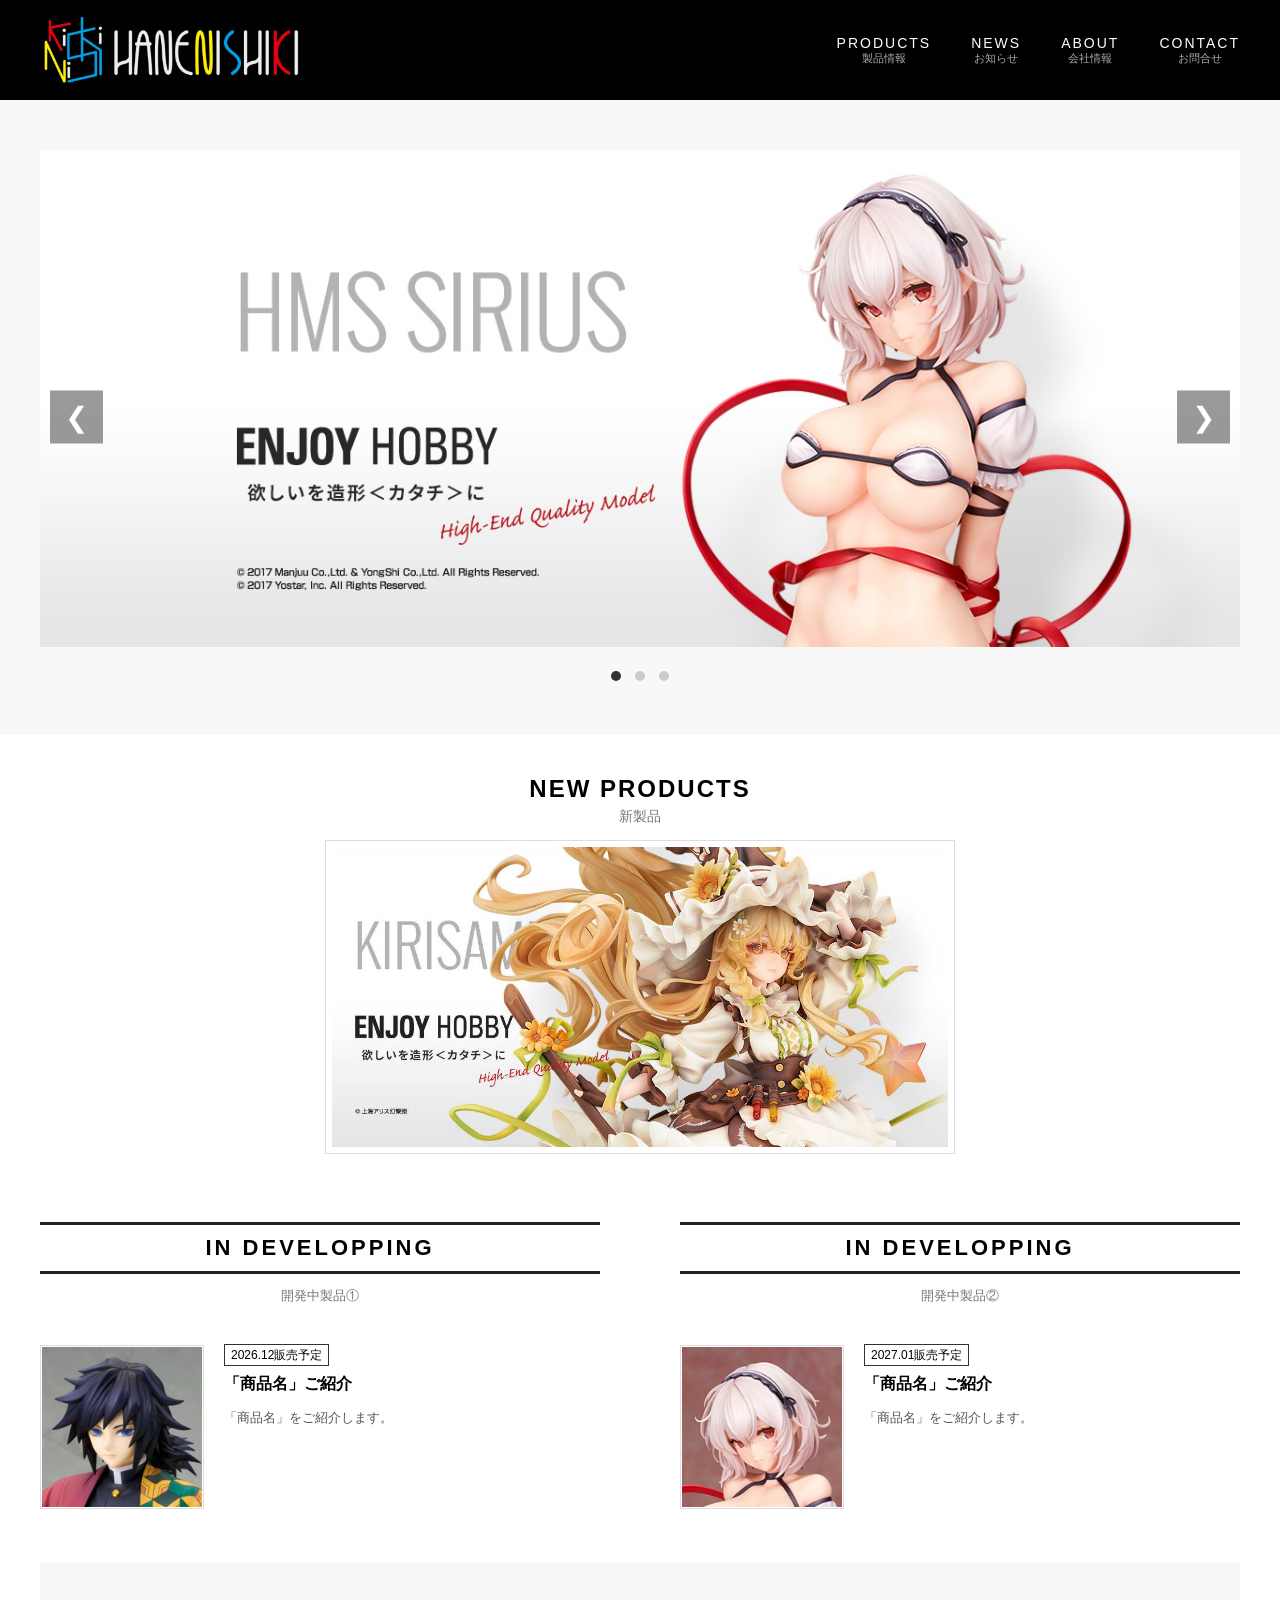
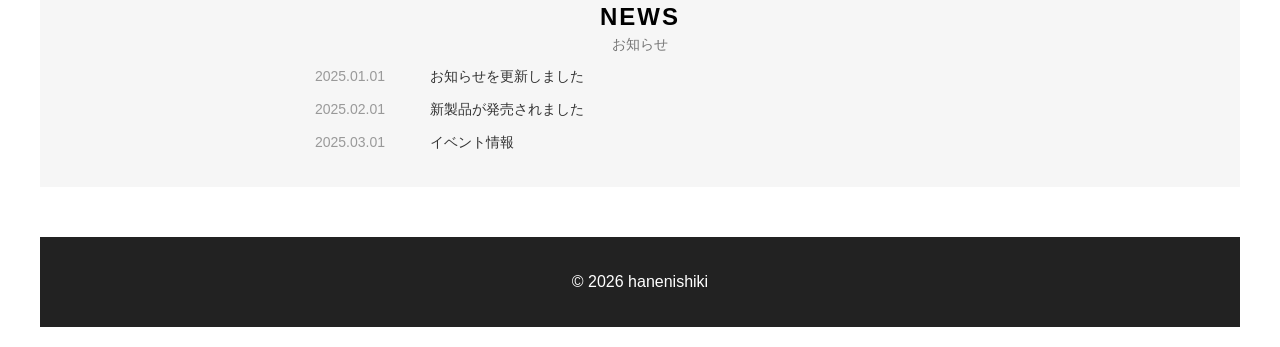
==== index.html @ fa8cfa28 "001" ====
<!DOCTYPE html>
<html lang="en-US">

<head><meta charset="UTF-8">


<meta name="viewport" content="width=device-width, initial-scale=1">

<meta name="robots" content="max-image-preview:large">
<style id="wp-img-auto-sizes-contain-inline-css" type="text/css">
img:is([sizes=auto i],[sizes^="auto," i]){contain-intrinsic-size:3000px 1500px}
/*# sourceURL=wp-img-auto-sizes-contain-inline-css */
</style>
<style id="wp-emoji-styles-inline-css" type="text/css">

	img.wp-smiley, img.emoji {
		display: inline !important;
		border: none !important;
		box-shadow: none !important;
		height: 1em !important;
		width: 1em !important;
		margin: 0 0.07em !important;
		vertical-align: -0.1em !important;
		background: none !important;
		padding: 0 !important;
	}
/*# sourceURL=wp-emoji-styles-inline-css */
</style>
<style id="classic-theme-styles-inline-css" type="text/css">
/*! This file is auto-generated */
.wp-block-button__link{color:#fff;background-color:#32373c;border-radius:9999px;box-shadow:none;text-decoration:none;padding:calc(.667em + 2px) calc(1.333em + 2px);font-size:1.125em}.wp-block-file__button{background:#32373c;color:#fff;text-decoration:none}
/*# sourceURL=/wp-includes/css/classic-themes.min.css */
</style>
<style id="global-styles-inline-css" type="text/css">
:root{--wp--preset--aspect-ratio--square: 1;--wp--preset--aspect-ratio--4-3: 4/3;--wp--preset--aspect-ratio--3-4: 3/4;--wp--preset--aspect-ratio--3-2: 3/2;--wp--preset--aspect-ratio--2-3: 2/3;--wp--preset--aspect-ratio--16-9: 16/9;--wp--preset--aspect-ratio--9-16: 9/16;--wp--preset--color--black: #000000;--wp--preset--color--cyan-bluish-gray: #abb8c3;--wp--preset--color--white: #ffffff;--wp--preset--color--pale-pink: #f78da7;--wp--preset--color--vivid-red: #cf2e2e;--wp--preset--color--luminous-vivid-orange: #ff6900;--wp--preset--color--luminous-vivid-amber: #fcb900;--wp--preset--color--light-green-cyan: #7bdcb5;--wp--preset--color--vivid-green-cyan: #00d084;--wp--preset--color--pale-cyan-blue: #8ed1fc;--wp--preset--color--vivid-cyan-blue: #0693e3;--wp--preset--color--vivid-purple: #9b51e0;--wp--preset--gradient--vivid-cyan-blue-to-vivid-purple: linear-gradient(135deg,rgb(6,147,227) 0%,rgb(155,81,224) 100%);--wp--preset--gradient--light-green-cyan-to-vivid-green-cyan: linear-gradient(135deg,rgb(122,220,180) 0%,rgb(0,208,130) 100%);--wp--preset--gradient--luminous-vivid-amber-to-luminous-vivid-orange: linear-gradient(135deg,rgb(252,185,0) 0%,rgb(255,105,0) 100%);--wp--preset--gradient--luminous-vivid-orange-to-vivid-red: linear-gradient(135deg,rgb(255,105,0) 0%,rgb(207,46,46) 100%);--wp--preset--gradient--very-light-gray-to-cyan-bluish-gray: linear-gradient(135deg,rgb(238,238,238) 0%,rgb(169,184,195) 100%);--wp--preset--gradient--cool-to-warm-spectrum: linear-gradient(135deg,rgb(74,234,220) 0%,rgb(151,120,209) 20%,rgb(207,42,186) 40%,rgb(238,44,130) 60%,rgb(251,105,98) 80%,rgb(254,248,76) 100%);--wp--preset--gradient--blush-light-purple: linear-gradient(135deg,rgb(255,206,236) 0%,rgb(152,150,240) 100%);--wp--preset--gradient--blush-bordeaux: linear-gradient(135deg,rgb(254,205,165) 0%,rgb(254,45,45) 50%,rgb(107,0,62) 100%);--wp--preset--gradient--luminous-dusk: linear-gradient(135deg,rgb(255,203,112) 0%,rgb(199,81,192) 50%,rgb(65,88,208) 100%);--wp--preset--gradient--pale-ocean: linear-gradient(135deg,rgb(255,245,203) 0%,rgb(182,227,212) 50%,rgb(51,167,181) 100%);--wp--preset--gradient--electric-grass: linear-gradient(135deg,rgb(202,248,128) 0%,rgb(113,206,126) 100%);--wp--preset--gradient--midnight: linear-gradient(135deg,rgb(2,3,129) 0%,rgb(40,116,252) 100%);--wp--preset--font-size--small: 13px;--wp--preset--font-size--medium: 20px;--wp--preset--font-size--large: 36px;--wp--preset--font-size--x-large: 42px;--wp--preset--spacing--20: 0.44rem;--wp--preset--spacing--30: 0.67rem;--wp--preset--spacing--40: 1rem;--wp--preset--spacing--50: 1.5rem;--wp--preset--spacing--60: 2.25rem;--wp--preset--spacing--70: 3.38rem;--wp--preset--spacing--80: 5.06rem;--wp--preset--shadow--natural: 6px 6px 9px rgba(0, 0, 0, 0.2);--wp--preset--shadow--deep: 12px 12px 50px rgba(0, 0, 0, 0.4);--wp--preset--shadow--sharp: 6px 6px 0px rgba(0, 0, 0, 0.2);--wp--preset--shadow--outlined: 6px 6px 0px -3px rgb(255, 255, 255), 6px 6px rgb(0, 0, 0);--wp--preset--shadow--crisp: 6px 6px 0px rgb(0, 0, 0);}:where(.is-layout-flex){gap: 0.5em;}:where(.is-layout-grid){gap: 0.5em;}body .is-layout-flex{display: flex;}.is-layout-flex{flex-wrap: wrap;align-items: center;}.is-layout-flex > :is(*, div){margin: 0;}body .is-layout-grid{display: grid;}.is-layout-grid > :is(*, div){margin: 0;}:where(.wp-block-columns.is-layout-flex){gap: 2em;}:where(.wp-block-columns.is-layout-grid){gap: 2em;}:where(.wp-block-post-template.is-layout-flex){gap: 1.25em;}:where(.wp-block-post-template.is-layout-grid){gap: 1.25em;}.has-black-color{color: var(--wp--preset--color--black) !important;}.has-cyan-bluish-gray-color{color: var(--wp--preset--color--cyan-bluish-gray) !important;}.has-white-color{color: var(--wp--preset--color--white) !important;}.has-pale-pink-color{color: var(--wp--preset--color--pale-pink) !important;}.has-vivid-red-color{color: var(--wp--preset--color--vivid-red) !important;}.has-luminous-vivid-orange-color{color: var(--wp--preset--color--luminous-vivid-orange) !important;}.has-luminous-vivid-amber-color{color: var(--wp--preset--color--luminous-vivid-amber) !important;}.has-light-green-cyan-color{color: var(--wp--preset--color--light-green-cyan) !important;}.has-vivid-green-cyan-color{color: var(--wp--preset--color--vivid-green-cyan) !important;}.has-pale-cyan-blue-color{color: var(--wp--preset--color--pale-cyan-blue) !important;}.has-vivid-cyan-blue-color{color: var(--wp--preset--color--vivid-cyan-blue) !important;}.has-vivid-purple-color{color: var(--wp--preset--color--vivid-purple) !important;}.has-black-background-color{background-color: var(--wp--preset--color--black) !important;}.has-cyan-bluish-gray-background-color{background-color: var(--wp--preset--color--cyan-bluish-gray) !important;}.has-white-background-color{background-color: var(--wp--preset--color--white) !important;}.has-pale-pink-background-color{background-color: var(--wp--preset--color--pale-pink) !important;}.has-vivid-red-background-color{background-color: var(--wp--preset--color--vivid-red) !important;}.has-luminous-vivid-orange-background-color{background-color: var(--wp--preset--color--luminous-vivid-orange) !important;}.has-luminous-vivid-amber-background-color{background-color: var(--wp--preset--color--luminous-vivid-amber) !important;}.has-light-green-cyan-background-color{background-color: var(--wp--preset--color--light-green-cyan) !important;}.has-vivid-green-cyan-background-color{background-color: var(--wp--preset--color--vivid-green-cyan) !important;}.has-pale-cyan-blue-background-color{background-color: var(--wp--preset--color--pale-cyan-blue) !important;}.has-vivid-cyan-blue-background-color{background-color: var(--wp--preset--color--vivid-cyan-blue) !important;}.has-vivid-purple-background-color{background-color: var(--wp--preset--color--vivid-purple) !important;}.has-black-border-color{border-color: var(--wp--preset--color--black) !important;}.has-cyan-bluish-gray-border-color{border-color: var(--wp--preset--color--cyan-bluish-gray) !important;}.has-white-border-color{border-color: var(--wp--preset--color--white) !important;}.has-pale-pink-border-color{border-color: var(--wp--preset--color--pale-pink) !important;}.has-vivid-red-border-color{border-color: var(--wp--preset--color--vivid-red) !important;}.has-luminous-vivid-orange-border-color{border-color: var(--wp--preset--color--luminous-vivid-orange) !important;}.has-luminous-vivid-amber-border-color{border-color: var(--wp--preset--color--luminous-vivid-amber) !important;}.has-light-green-cyan-border-color{border-color: var(--wp--preset--color--light-green-cyan) !important;}.has-vivid-green-cyan-border-color{border-color: var(--wp--preset--color--vivid-green-cyan) !important;}.has-pale-cyan-blue-border-color{border-color: var(--wp--preset--color--pale-cyan-blue) !important;}.has-vivid-cyan-blue-border-color{border-color: var(--wp--preset--color--vivid-cyan-blue) !important;}.has-vivid-purple-border-color{border-color: var(--wp--preset--color--vivid-purple) !important;}.has-vivid-cyan-blue-to-vivid-purple-gradient-background{background: var(--wp--preset--gradient--vivid-cyan-blue-to-vivid-purple) !important;}.has-light-green-cyan-to-vivid-green-cyan-gradient-background{background: var(--wp--preset--gradient--light-green-cyan-to-vivid-green-cyan) !important;}.has-luminous-vivid-amber-to-luminous-vivid-orange-gradient-background{background: var(--wp--preset--gradient--luminous-vivid-amber-to-luminous-vivid-orange) !important;}.has-luminous-vivid-orange-to-vivid-red-gradient-background{background: var(--wp--preset--gradient--luminous-vivid-orange-to-vivid-red) !important;}.has-very-light-gray-to-cyan-bluish-gray-gradient-background{background: var(--wp--preset--gradient--very-light-gray-to-cyan-bluish-gray) !important;}.has-cool-to-warm-spectrum-gradient-background{background: var(--wp--preset--gradient--cool-to-warm-spectrum) !important;}.has-blush-light-purple-gradient-background{background: var(--wp--preset--gradient--blush-light-purple) !important;}.has-blush-bordeaux-gradient-background{background: var(--wp--preset--gradient--blush-bordeaux) !important;}.has-luminous-dusk-gradient-background{background: var(--wp--preset--gradient--luminous-dusk) !important;}.has-pale-ocean-gradient-background{background: var(--wp--preset--gradient--pale-ocean) !important;}.has-electric-grass-gradient-background{background: var(--wp--preset--gradient--electric-grass) !important;}.has-midnight-gradient-background{background: var(--wp--preset--gradient--midnight) !important;}.has-small-font-size{font-size: var(--wp--preset--font-size--small) !important;}.has-medium-font-size{font-size: var(--wp--preset--font-size--medium) !important;}.has-large-font-size{font-size: var(--wp--preset--font-size--large) !important;}.has-x-large-font-size{font-size: var(--wp--preset--font-size--x-large) !important;}
/*# sourceURL=global-styles-inline-css */
</style>

<link rel="stylesheet" id="main-css-css" href="https://narikawako.github.io/localtest/wp-content/themes/alter-theme/assets/css/main.css?ver=6.9.4" type="text/css" media="all">
<link rel="https://api.w.org/" href="https://narikawako.github.io/localtest/wp-json/"><link rel="EditURI" type="application/rsd+xml" title="RSD" href="https://narikawako.github.io/localtest/xmlrpc.php?rsd">
<meta name="generator" content="WordPress 6.9.4">

</head>

<body class="home blog wp-theme-alter-theme">

<header class="site-header">

<div class="container header-inner">

<!-- logo -->

<div class="logo">

<a href="https://narikawako.github.io/localtest/">

<img src="https://narikawako.github.io/localtest/wp-content/themes/alter-theme/assets/images/logo.png" alt="logo">

</a>

</div>

<!-- navigation -->

<nav class="main-nav">

<ul>

<li>
<a href="#">
<span class="nav-en">PRODUCTS</span>
<span class="nav-jp">製品情報</span>
</a>
</li>

<li>
<a href="#">
<span class="nav-en">NEWS</span>
<span class="nav-jp">お知らせ</span>
</a>
</li>

<li>
<a href="#">
<span class="nav-en">ABOUT</span>
<span class="nav-jp">会社情報</span>
</a>
</li>

<li>
<a href="#">
<span class="nav-en">CONTACT</span>
<span class="nav-jp">お問合せ</span>
</a>
</li>

</ul>

</nav>

<!-- icons -->

<!-- <div class="header-icons">

<a href="#">🔍</a>
<a href="#">🛒</a>
<a href="#">☰</a>

</div> -->

</div>

</header>
<main>

<!-- HERO -->

<section class="hero">

<div class="container">

<div class="hero-slider">

<div class="slide active">
<img src="https://narikawako.github.io/localtest/wp-content/themes/alter-theme/assets/images/hero1.jpg">
</div>

<div class="slide">
<img src="https://narikawako.github.io/localtest/wp-content/themes/alter-theme/assets/images/hero2.jpg">
</div>

<div class="slide">
<img src="https://narikawako.github.io/localtest/wp-content/themes/alter-theme/assets/images/hero3.jpg">
</div>

<!-- <div class="slide">
<img src="https://narikawako.github.io/localtest/wp-content/themes/alter-theme/assets/images/hero4.jpg">
</div> -->

<!-- arrows -->

<button class="slider-arrow prev">❮</button>
<button class="slider-arrow next">❯</button>

<!-- dots -->

<div class="slider-dots">
<span class="dot active"></span>
<span class="dot"></span>
<span class="dot"></span>
<!-- <span class="dot"></span> -->
</div>
</div>
</div>

</section>


<!-- NEW PRODUCTS -->

<section class="products">

<div class="container">

<h2 class="section-title">NEW PRODUCTS</h2>
<p class="section-subtitle">新製品</p>
<!-- featured product -->

<div class="featured-product">

<div class="featured-image">
<img src="https://narikawako.github.io/localtest/wp-content/themes/alter-theme/assets/images/product1.jpg">
</div>

<div class="featured-text">

</div>

</div>


<!-- other products -->

<section class="blog-section">

<div class="container">

<div class="blog-grid">

<!-- blog 1 -->

<div class="blog-col">

<h2 class="blog-title">IN DEVELOPPING</h2>
<p class="blog-sub">開発中製品①</p>

<div class="blog-item">

<div class="blog-thumb">
<img src="https://narikawako.github.io/localtest/wp-content/themes/alter-theme/assets/images/product2.jpg">
</div>

<div class="blog-info">

<span class="blog-date">2026.12販売予定</span>

<h3 class="blog-item-title">
「商品名」ご紹介
</h3>

<p class="blog-desc">
「商品名」をご紹介します。
</p>

</div>

</div>

</div>


<!-- blog 2 -->

<div class="blog-col">

<h2 class="blog-title">IN DEVELOPPING</h2>
<p class="blog-sub">開発中製品②</p>

<div class="blog-item">

<div class="blog-thumb">
<img src="https://narikawako.github.io/localtest/wp-content/themes/alter-theme/assets/images/product3.jpg">
</div>

<div class="blog-info">

<span class="blog-date">2027.01販売予定</span>

<h3 class="blog-item-title">
「商品名」ご紹介
</h3>

<p class="blog-desc">
「商品名」をご紹介します。
</p>

</div>

</div>

</div>

</div>

</div>

</section>


<!-- NEWS -->

<section class="news">

<div class="container">

<h2 class="section-title">NEWS</h2>
<p class="section-subtitle">お知らせ</p>
<ul class="news-list">

<li>
<span class="date">2025.01.01</span>
<a href="#">お知らせを更新しました</a>
</li>

<li>
<span class="date">2025.02.01</span>
<a href="#">新製品が発売されました</a>
</li>

<li>
<span class="date">2025.03.01</span>
<a href="#">イベント情報</a>
</li>

</ul>

</div>

</section>



<footer class="site-footer">

<div class="container">

<p>© 2026 hanenishiki</p>

</div>

</footer>

<script type="speculationrules">
{"prefetch":[{"source":"document","where":{"and":[{"href_matches":"/*"},{"not":{"href_matches":["/wp-*.php","/wp-admin/*","/wp-content/uploads/*","/wp-content/*","/wp-content/plugins/*","/wp-content/themes/alter-theme/*","/*\\?(.+)"]}},{"not":{"selector_matches":"a[rel~=\"nofollow\"]"}},{"not":{"selector_matches":".no-prefetch, .no-prefetch a"}}]},"eagerness":"conservative"}]}
</script>
<script type="text/javascript" src="https://narikawako.github.io/localtest/wp-content/themes/alter-theme/assets/js/main.js?ver=6.9.4" id="main-js-js"></script>
<script id="wp-emoji-settings" type="application/json">
{"baseUrl":"https://s.w.org/images/core/emoji/17.0.2/72x72/","ext":".png","svgUrl":"https://s.w.org/images/core/emoji/17.0.2/svg/","svgExt":".svg","source":{"concatemoji":"https://narikawako.github.io/localtest/wp-includes/js/wp-emoji-release.min.js?ver=6.9.4"}}
</script>
<script type="module">
/* <![CDATA[ */
/*! This file is auto-generated */
const a=JSON.parse(document.getElementById("wp-emoji-settings").textContent),o=(window._wpemojiSettings=a,"wpEmojiSettingsSupports"),s=["flag","emoji"];function i(e){try{var t={supportTests:e,timestamp:(new Date).valueOf()};sessionStorage.setItem(o,JSON.stringify(t))}catch(e){}}function c(e,t,n){e.clearRect(0,0,e.canvas.width,e.canvas.height),e.fillText(t,0,0);t=new Uint32Array(e.getImageData(0,0,e.canvas.width,e.canvas.height).data);e.clearRect(0,0,e.canvas.width,e.canvas.height),e.fillText(n,0,0);const a=new Uint32Array(e.getImageData(0,0,e.canvas.width,e.canvas.height).data);return t.every((e,t)=>e===a[t])}function p(e,t){e.clearRect(0,0,e.canvas.width,e.canvas.height),e.fillText(t,0,0);var n=e.getImageData(16,16,1,1);for(let e=0;e<n.data.length;e++)if(0!==n.data[e])return!1;return!0}function u(e,t,n,a){switch(t){case"flag":return n(e,"\ud83c\udff3\ufe0f\u200d\u26a7\ufe0f","\ud83c\udff3\ufe0f\u200b\u26a7\ufe0f")?!1:!n(e,"\ud83c\udde8\ud83c\uddf6","\ud83c\udde8\u200b\ud83c\uddf6")&&!n(e,"\ud83c\udff4\udb40\udc67\udb40\udc62\udb40\udc65\udb40\udc6e\udb40\udc67\udb40\udc7f","\ud83c\udff4\u200b\udb40\udc67\u200b\udb40\udc62\u200b\udb40\udc65\u200b\udb40\udc6e\u200b\udb40\udc67\u200b\udb40\udc7f");case"emoji":return!a(e,"\ud83e\u1fac8")}return!1}function f(e,t,n,a){let r;const o=(r="undefined"!=typeof WorkerGlobalScope&&self instanceof WorkerGlobalScope?new OffscreenCanvas(300,150):document.createElement("canvas")).getContext("2d",{willReadFrequently:!0}),s=(o.textBaseline="top",o.font="600 32px Arial",{});return e.forEach(e=>{s[e]=t(o,e,n,a)}),s}function r(e){var t=document.createElement("script");t.src=e,t.defer=!0,document.head.appendChild(t)}a.supports={everything:!0,everythingExceptFlag:!0},new Promise(t=>{let n=function(){try{var e=JSON.parse(sessionStorage.getItem(o));if("object"==typeof e&&"number"==typeof e.timestamp&&(new Date).valueOf()<e.timestamp+604800&&"object"==typeof e.supportTests)return e.supportTests}catch(e){}return null}();if(!n){if("undefined"!=typeof Worker&&"undefined"!=typeof OffscreenCanvas&&"undefined"!=typeof URL&&URL.createObjectURL&&"undefined"!=typeof Blob)try{var e="postMessage("+f.toString()+"("+[JSON.stringify(s),u.toString(),c.toString(),p.toString()].join(",")+"));",a=new Blob([e],{type:"text/javascript"});const r=new Worker(URL.createObjectURL(a),{name:"wpTestEmojiSupports"});return void(r.onmessage=e=>{i(n=e.data),r.terminate(),t(n)})}catch(e){}i(n=f(s,u,c,p))}t(n)}).then(e=>{for(const n in e)a.supports[n]=e[n],a.supports.everything=a.supports.everything&&a.supports[n],"flag"!==n&&(a.supports.everythingExceptFlag=a.supports.everythingExceptFlag&&a.supports[n]);var t;a.supports.everythingExceptFlag=a.supports.everythingExceptFlag&&!a.supports.flag,a.supports.everything||((t=a.source||{}).concatemoji?r(t.concatemoji):t.wpemoji&&t.twemoji&&(r(t.twemoji),r(t.wpemoji)))});
//# sourceURL=https://narikawako.github.io/localtest/wp-includes/js/wp-emoji-loader.min.js
/* ]]> */
</script>

</div></section></main></body>
</html>
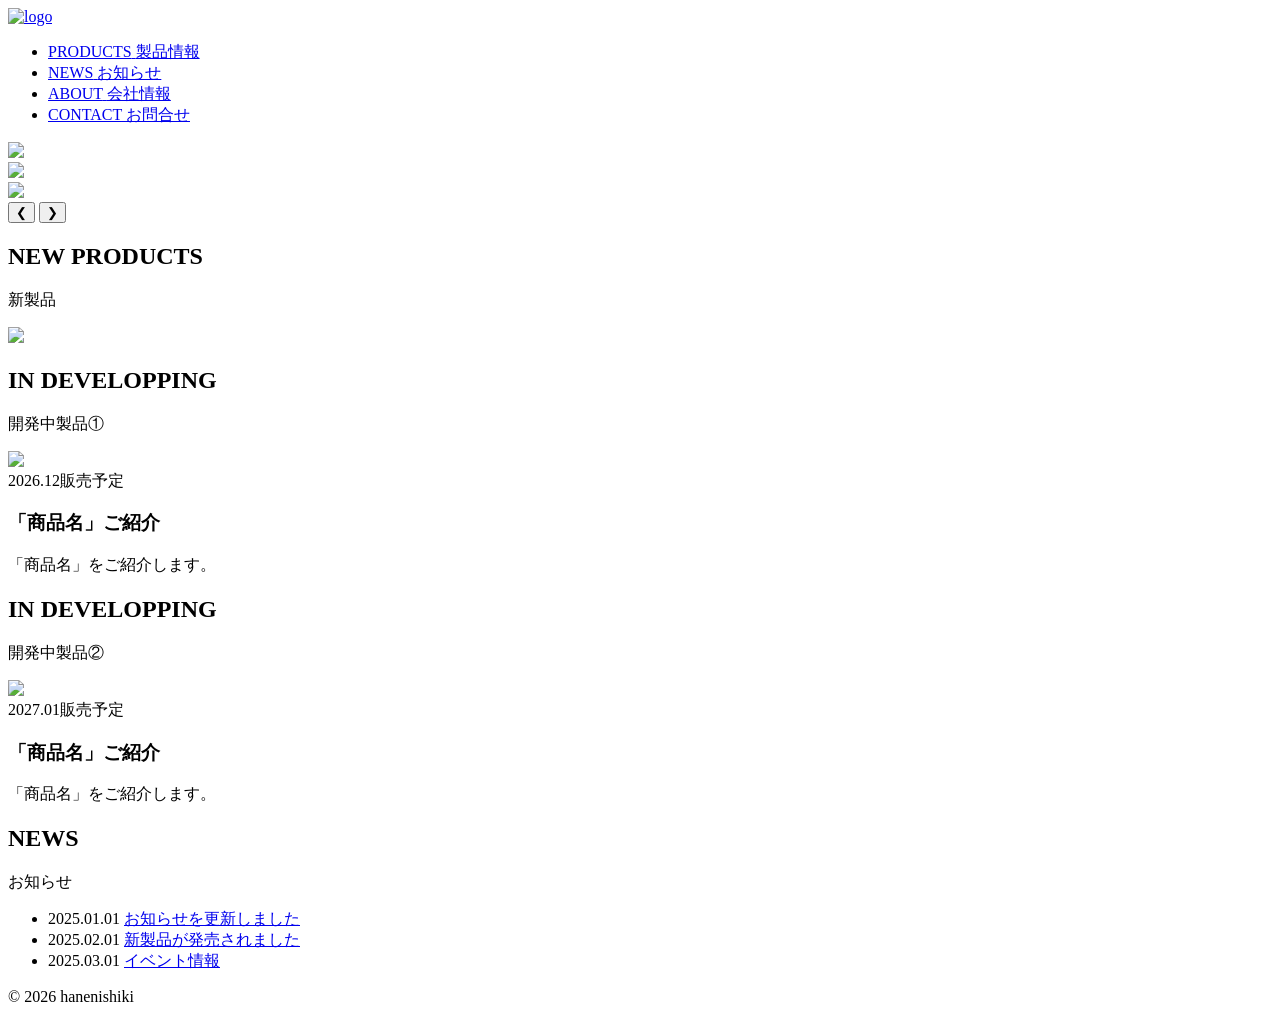
==== commit 09f0a057: "002" ====
--- a/index.html
+++ b/index.html
@@ -36,8 +36,8 @@
 /*# sourceURL=global-styles-inline-css */
 </style>
 
-<link rel="stylesheet" id="main-css-css" href="https://narikawako.github.io/localtest/wp-content/themes/alter-theme/assets/css/main.css?ver=6.9.4" type="text/css" media="all">
-<link rel="https://api.w.org/" href="https://narikawako.github.io/localtest/wp-json/"><link rel="EditURI" type="application/rsd+xml" title="RSD" href="https://narikawako.github.io/localtest/xmlrpc.php?rsd">
+<link rel="stylesheet" id="main-css-css" href="/localtest/wp-content/themes/alter-theme/assets/css/main.css?ver=6.9.4" type="text/css" media="all">
+<link rel="https://api.w.org/" href="/localtest/wp-json/"><link rel="EditURI" type="application/rsd+xml" title="RSD" href="/localtest/xmlrpc.php?rsd">
 <meta name="generator" content="WordPress 6.9.4">
 
 </head>
@@ -52,9 +52,9 @@
 
 <div class="logo">
 
-<a href="https://narikawako.github.io/localtest/">
-
-<img src="https://narikawako.github.io/localtest/wp-content/themes/alter-theme/assets/images/logo.png" alt="logo">
+<a href="/localtest/">
+
+<img src="/localtest/wp-content/themes/alter-theme/assets/images/logo.png" alt="logo">
 
 </a>
 
@@ -122,19 +122,19 @@
 <div class="hero-slider">
 
 <div class="slide active">
-<img src="https://narikawako.github.io/localtest/wp-content/themes/alter-theme/assets/images/hero1.jpg">
+<img src="/localtest/wp-content/themes/alter-theme/assets/images/hero1.jpg">
 </div>
 
 <div class="slide">
-<img src="https://narikawako.github.io/localtest/wp-content/themes/alter-theme/assets/images/hero2.jpg">
+<img src="/localtest/wp-content/themes/alter-theme/assets/images/hero2.jpg">
 </div>
 
 <div class="slide">
-<img src="https://narikawako.github.io/localtest/wp-content/themes/alter-theme/assets/images/hero3.jpg">
+<img src="/localtest/wp-content/themes/alter-theme/assets/images/hero3.jpg">
 </div>
 
 <!-- <div class="slide">
-<img src="https://narikawako.github.io/localtest/wp-content/themes/alter-theme/assets/images/hero4.jpg">
+<img src="/localtest/wp-content/themes/alter-theme/assets/images/hero4.jpg">
 </div> -->
 
 <!-- arrows -->
@@ -169,7 +169,7 @@
 <div class="featured-product">
 
 <div class="featured-image">
-<img src="https://narikawako.github.io/localtest/wp-content/themes/alter-theme/assets/images/product1.jpg">
+<img src="/localtest/wp-content/themes/alter-theme/assets/images/product1.jpg">
 </div>
 
 <div class="featured-text">
@@ -197,7 +197,7 @@
 <div class="blog-item">
 
 <div class="blog-thumb">
-<img src="https://narikawako.github.io/localtest/wp-content/themes/alter-theme/assets/images/product2.jpg">
+<img src="/localtest/wp-content/themes/alter-theme/assets/images/product2.jpg">
 </div>
 
 <div class="blog-info">
@@ -229,7 +229,7 @@
 <div class="blog-item">
 
 <div class="blog-thumb">
-<img src="https://narikawako.github.io/localtest/wp-content/themes/alter-theme/assets/images/product3.jpg">
+<img src="/localtest/wp-content/themes/alter-theme/assets/images/product3.jpg">
 </div>
 
 <div class="blog-info">
@@ -303,15 +303,15 @@
 <script type="speculationrules">
 {"prefetch":[{"source":"document","where":{"and":[{"href_matches":"/*"},{"not":{"href_matches":["/wp-*.php","/wp-admin/*","/wp-content/uploads/*","/wp-content/*","/wp-content/plugins/*","/wp-content/themes/alter-theme/*","/*\\?(.+)"]}},{"not":{"selector_matches":"a[rel~=\"nofollow\"]"}},{"not":{"selector_matches":".no-prefetch, .no-prefetch a"}}]},"eagerness":"conservative"}]}
 </script>
-<script type="text/javascript" src="https://narikawako.github.io/localtest/wp-content/themes/alter-theme/assets/js/main.js?ver=6.9.4" id="main-js-js"></script>
+<script type="text/javascript" src="/localtest/wp-content/themes/alter-theme/assets/js/main.js?ver=6.9.4" id="main-js-js"></script>
 <script id="wp-emoji-settings" type="application/json">
-{"baseUrl":"https://s.w.org/images/core/emoji/17.0.2/72x72/","ext":".png","svgUrl":"https://s.w.org/images/core/emoji/17.0.2/svg/","svgExt":".svg","source":{"concatemoji":"https://narikawako.github.io/localtest/wp-includes/js/wp-emoji-release.min.js?ver=6.9.4"}}
+{"baseUrl":"https://s.w.org/images/core/emoji/17.0.2/72x72/","ext":".png","svgUrl":"https://s.w.org/images/core/emoji/17.0.2/svg/","svgExt":".svg","source":{"concatemoji":"/localtest/wp-includes/js/wp-emoji-release.min.js?ver=6.9.4"}}
 </script>
 <script type="module">
 /* <![CDATA[ */
 /*! This file is auto-generated */
 const a=JSON.parse(document.getElementById("wp-emoji-settings").textContent),o=(window._wpemojiSettings=a,"wpEmojiSettingsSupports"),s=["flag","emoji"];function i(e){try{var t={supportTests:e,timestamp:(new Date).valueOf()};sessionStorage.setItem(o,JSON.stringify(t))}catch(e){}}function c(e,t,n){e.clearRect(0,0,e.canvas.width,e.canvas.height),e.fillText(t,0,0);t=new Uint32Array(e.getImageData(0,0,e.canvas.width,e.canvas.height).data);e.clearRect(0,0,e.canvas.width,e.canvas.height),e.fillText(n,0,0);const a=new Uint32Array(e.getImageData(0,0,e.canvas.width,e.canvas.height).data);return t.every((e,t)=>e===a[t])}function p(e,t){e.clearRect(0,0,e.canvas.width,e.canvas.height),e.fillText(t,0,0);var n=e.getImageData(16,16,1,1);for(let e=0;e<n.data.length;e++)if(0!==n.data[e])return!1;return!0}function u(e,t,n,a){switch(t){case"flag":return n(e,"\ud83c\udff3\ufe0f\u200d\u26a7\ufe0f","\ud83c\udff3\ufe0f\u200b\u26a7\ufe0f")?!1:!n(e,"\ud83c\udde8\ud83c\uddf6","\ud83c\udde8\u200b\ud83c\uddf6")&&!n(e,"\ud83c\udff4\udb40\udc67\udb40\udc62\udb40\udc65\udb40\udc6e\udb40\udc67\udb40\udc7f","\ud83c\udff4\u200b\udb40\udc67\u200b\udb40\udc62\u200b\udb40\udc65\u200b\udb40\udc6e\u200b\udb40\udc67\u200b\udb40\udc7f");case"emoji":return!a(e,"\ud83e\u1fac8")}return!1}function f(e,t,n,a){let r;const o=(r="undefined"!=typeof WorkerGlobalScope&&self instanceof WorkerGlobalScope?new OffscreenCanvas(300,150):document.createElement("canvas")).getContext("2d",{willReadFrequently:!0}),s=(o.textBaseline="top",o.font="600 32px Arial",{});return e.forEach(e=>{s[e]=t(o,e,n,a)}),s}function r(e){var t=document.createElement("script");t.src=e,t.defer=!0,document.head.appendChild(t)}a.supports={everything:!0,everythingExceptFlag:!0},new Promise(t=>{let n=function(){try{var e=JSON.parse(sessionStorage.getItem(o));if("object"==typeof e&&"number"==typeof e.timestamp&&(new Date).valueOf()<e.timestamp+604800&&"object"==typeof e.supportTests)return e.supportTests}catch(e){}return null}();if(!n){if("undefined"!=typeof Worker&&"undefined"!=typeof OffscreenCanvas&&"undefined"!=typeof URL&&URL.createObjectURL&&"undefined"!=typeof Blob)try{var e="postMessage("+f.toString()+"("+[JSON.stringify(s),u.toString(),c.toString(),p.toString()].join(",")+"));",a=new Blob([e],{type:"text/javascript"});const r=new Worker(URL.createObjectURL(a),{name:"wpTestEmojiSupports"});return void(r.onmessage=e=>{i(n=e.data),r.terminate(),t(n)})}catch(e){}i(n=f(s,u,c,p))}t(n)}).then(e=>{for(const n in e)a.supports[n]=e[n],a.supports.everything=a.supports.everything&&a.supports[n],"flag"!==n&&(a.supports.everythingExceptFlag=a.supports.everythingExceptFlag&&a.supports[n]);var t;a.supports.everythingExceptFlag=a.supports.everythingExceptFlag&&!a.supports.flag,a.supports.everything||((t=a.source||{}).concatemoji?r(t.concatemoji):t.wpemoji&&t.twemoji&&(r(t.twemoji),r(t.wpemoji)))});
-//# sourceURL=https://narikawako.github.io/localtest/wp-includes/js/wp-emoji-loader.min.js
+//# sourceURL=/localtest/wp-includes/js/wp-emoji-loader.min.js
 /* ]]> */
 </script>
 
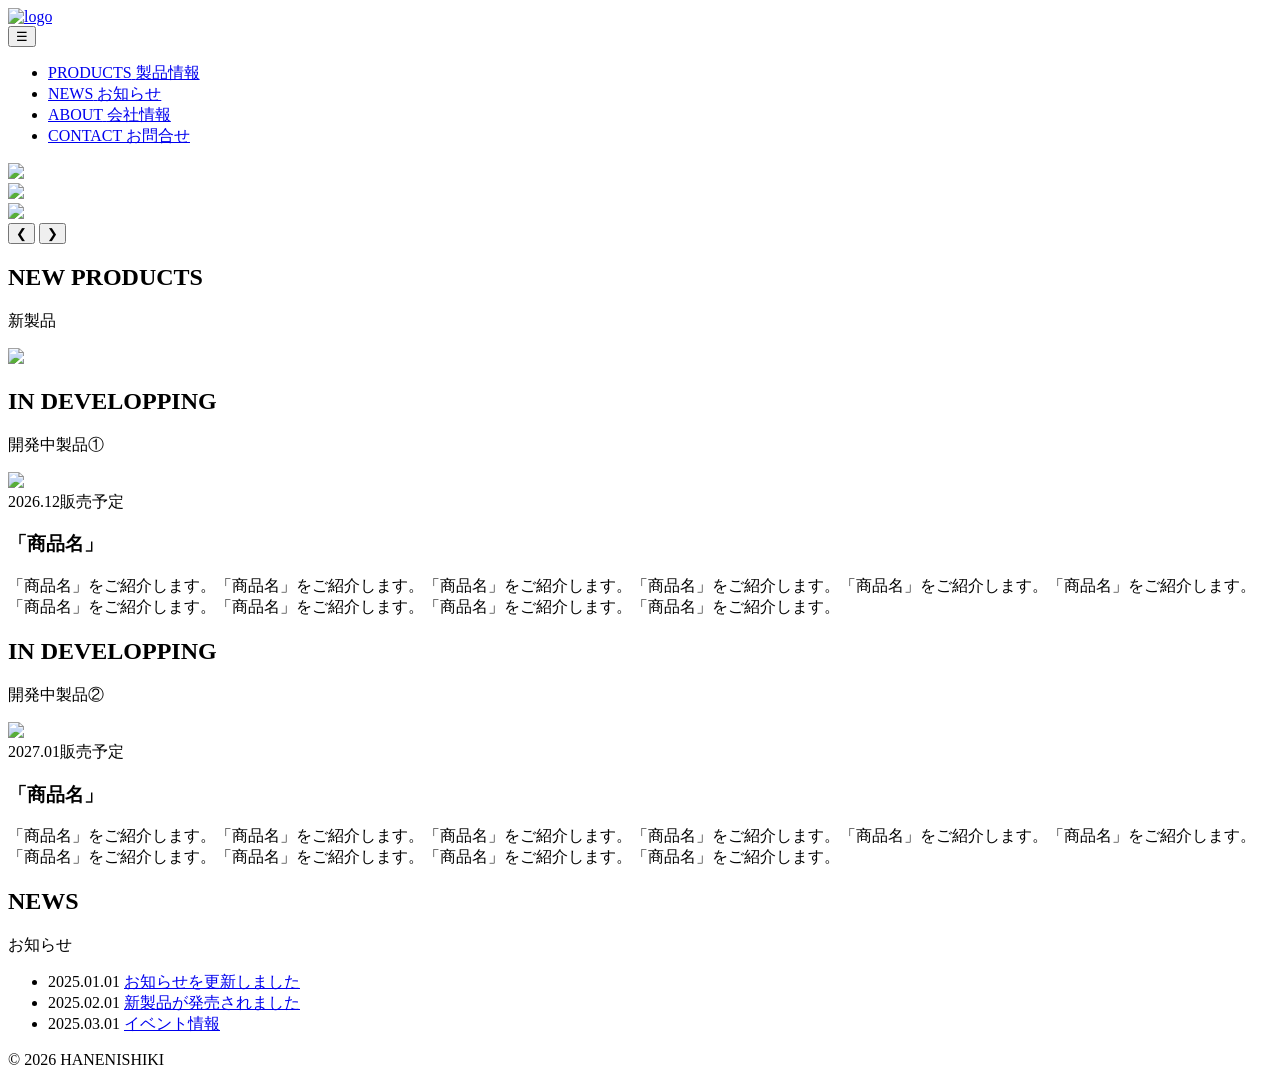
==== commit 2ce85a31: "20260322" ====
--- a/index.html
+++ b/index.html
@@ -3,10 +3,10 @@
 
 <head><meta charset="UTF-8">
 
-
-<meta name="viewport" content="width=device-width, initial-scale=1">
-
-<meta name="robots" content="max-image-preview:large">
+    
+    <meta name="viewport" content="width=device-width, initial-scale=1">
+
+    <meta name="robots" content="max-image-preview:large">
 <style id="wp-img-auto-sizes-contain-inline-css" type="text/css">
 img:is([sizes=auto i],[sizes^="auto," i]){contain-intrinsic-size:3000px 1500px}
 /*# sourceURL=wp-img-auto-sizes-contain-inline-css */
@@ -44,259 +44,168 @@
 
 <body class="home blog wp-theme-alter-theme">
 
-<header class="site-header">
-
-<div class="container header-inner">
-
-<!-- logo -->
-
-<div class="logo">
-
-<a href="/localtest/">
-
-<img src="/localtest/wp-content/themes/alter-theme/assets/images/logo.png" alt="logo">
-
-</a>
-
-</div>
-
-<!-- navigation -->
-
-<nav class="main-nav">
-
-<ul>
-
-<li>
-<a href="#">
-<span class="nav-en">PRODUCTS</span>
-<span class="nav-jp">製品情報</span>
-</a>
-</li>
-
-<li>
-<a href="#">
-<span class="nav-en">NEWS</span>
-<span class="nav-jp">お知らせ</span>
-</a>
-</li>
-
-<li>
-<a href="#">
-<span class="nav-en">ABOUT</span>
-<span class="nav-jp">会社情報</span>
-</a>
-</li>
-
-<li>
-<a href="#">
-<span class="nav-en">CONTACT</span>
-<span class="nav-jp">お問合せ</span>
-</a>
-</li>
-
-</ul>
-
-</nav>
-
-<!-- icons -->
-
-<!-- <div class="header-icons">
-
-<a href="#">🔍</a>
-<a href="#">🛒</a>
-<a href="#">☰</a>
-
-</div> -->
-
-</div>
-
-</header>
-<main>
-
-<!-- HERO -->
-
-<section class="hero">
-
-<div class="container">
-
-<div class="hero-slider">
-
-<div class="slide active">
-<img src="/localtest/wp-content/themes/alter-theme/assets/images/hero1.jpg">
-</div>
-
-<div class="slide">
-<img src="/localtest/wp-content/themes/alter-theme/assets/images/hero2.jpg">
-</div>
-
-<div class="slide">
-<img src="/localtest/wp-content/themes/alter-theme/assets/images/hero3.jpg">
-</div>
-
-<!-- <div class="slide">
-<img src="/localtest/wp-content/themes/alter-theme/assets/images/hero4.jpg">
-</div> -->
-
-<!-- arrows -->
-
-<button class="slider-arrow prev">❮</button>
-<button class="slider-arrow next">❯</button>
-
-<!-- dots -->
-
-<div class="slider-dots">
-<span class="dot active"></span>
-<span class="dot"></span>
-<span class="dot"></span>
-<!-- <span class="dot"></span> -->
-</div>
-</div>
-</div>
-
-</section>
-
-
-<!-- NEW PRODUCTS -->
-
-<section class="products">
-
-<div class="container">
-
-<h2 class="section-title">NEW PRODUCTS</h2>
-<p class="section-subtitle">新製品</p>
-<!-- featured product -->
-
-<div class="featured-product">
-
-<div class="featured-image">
-<img src="/localtest/wp-content/themes/alter-theme/assets/images/product1.jpg">
-</div>
-
-<div class="featured-text">
-
-</div>
-
-</div>
-
-
-<!-- other products -->
-
-<section class="blog-section">
-
-<div class="container">
-
-<div class="blog-grid">
-
-<!-- blog 1 -->
-
-<div class="blog-col">
-
-<h2 class="blog-title">IN DEVELOPPING</h2>
-<p class="blog-sub">開発中製品①</p>
-
-<div class="blog-item">
-
-<div class="blog-thumb">
-<img src="/localtest/wp-content/themes/alter-theme/assets/images/product2.jpg">
-</div>
-
-<div class="blog-info">
-
-<span class="blog-date">2026.12販売予定</span>
-
-<h3 class="blog-item-title">
-「商品名」ご紹介
-</h3>
-
-<p class="blog-desc">
-「商品名」をご紹介します。
-</p>
-
-</div>
-
-</div>
-
-</div>
-
-
-<!-- blog 2 -->
-
-<div class="blog-col">
-
-<h2 class="blog-title">IN DEVELOPPING</h2>
-<p class="blog-sub">開発中製品②</p>
-
-<div class="blog-item">
-
-<div class="blog-thumb">
-<img src="/localtest/wp-content/themes/alter-theme/assets/images/product3.jpg">
-</div>
-
-<div class="blog-info">
-
-<span class="blog-date">2027.01販売予定</span>
-
-<h3 class="blog-item-title">
-「商品名」ご紹介
-</h3>
-
-<p class="blog-desc">
-「商品名」をご紹介します。
-</p>
-
-</div>
-
-</div>
-
-</div>
-
-</div>
-
-</div>
-
-</section>
-
-
-<!-- NEWS -->
-
-<section class="news">
-
-<div class="container">
-
-<h2 class="section-title">NEWS</h2>
-<p class="section-subtitle">お知らせ</p>
-<ul class="news-list">
-
-<li>
-<span class="date">2025.01.01</span>
-<a href="#">お知らせを更新しました</a>
-</li>
-
-<li>
-<span class="date">2025.02.01</span>
-<a href="#">新製品が発売されました</a>
-</li>
-
-<li>
-<span class="date">2025.03.01</span>
-<a href="#">イベント情報</a>
-</li>
-
-</ul>
-
-</div>
-
-</section>
-
-
+    <header class="site-header">
+        <div class="container header-inner">
+            <!-- logo -->
+            <div class="logo">
+                <a href="/localtest/">
+                    <img src="/localtest/wp-content/themes/alter-theme/assets/images/logo.png" alt="logo">
+                </a>
+            </div>
+
+            <!-- hamburger -->
+            <button class="menu-toggle">
+                ☰
+            </button>
+
+            <!-- navigation -->
+            <nav class="menu-nav">
+                <ul>
+                    <li>
+                        <a href="#">
+                            <span class="nav-en">PRODUCTS</span>
+                            <span class="nav-jp">製品情報</span>
+                        </a>
+                    </li>
+                    <li>
+                        <a href="#">
+                            <span class="nav-en">NEWS</span>
+                            <span class="nav-jp">お知らせ</span>
+                        </a>
+                    </li>
+                    <li>
+                        <a href="#">
+                            <span class="nav-en">ABOUT</span>
+                            <span class="nav-jp">会社情報</span>
+                        </a>
+                    </li>
+                    <li>
+                        <a href="#">
+                            <span class="nav-en">CONTACT</span>
+                            <span class="nav-jp">お問合せ</span>
+                        </a>
+                    </li>
+                </ul>
+            </nav>
+        </div>
+    </header>
+<main class="main-content">
+    <!-- HERO -->
+
+    <section class="hero-section">
+        <div class="container">
+            <div class="hero-slider">
+                <div class="slide active">
+                    <img src="/localtest/wp-content/themes/alter-theme/assets/images/hero1.jpg">
+                </div>
+                <div class="slide">
+                    <img src="/localtest/wp-content/themes/alter-theme/assets/images/hero2.jpg">
+                </div>
+                <div class="slide">
+                    <img src="/localtest/wp-content/themes/alter-theme/assets/images/hero3.jpg">
+                </div>
+
+                <!-- arrows -->
+                <button class="slider-arrow prev">❮</button>
+                <button class="slider-arrow next">❯</button>
+
+                <!-- dots -->
+                <div class="slider-dots">
+                    <span class="dot active"></span>
+                    <span class="dot"></span>
+                    <span class="dot"></span>
+                </div>
+            </div>
+        </div>
+    </section>
+
+    <!-- NEW PRODUCTS -->
+
+    <section class="new-products-section">
+        <div class="container">
+            <h2 class="new-product-title">NEW PRODUCTS</h2>
+            <p class="new-product-subtitle">新製品</p>
+            <div class="new-product">
+                <div class="new-product-image">
+                    <img src="/localtest/wp-content/themes/alter-theme/assets/images/product1.jpg">
+                </div>
+            </div>
+        </div>
+    </section>
+
+    <!-- OTHER PRODUCTS -->
+
+    <section class="other-products-section">
+        <div class="container">
+            <div class="other-product-grid">
+                <div class="other-product-col">
+                    <h2 class="other-product-title">IN DEVELOPPING</h2>
+                    <p class="other-product-subtitle">開発中製品①</p>
+
+                    <div class="other-product-item">
+                        <div class="other-product-thumb">
+                            <img src="/localtest/wp-content/themes/alter-theme/assets/images/product2.jpg">
+                        </div>
+                        <div class="other-product-info">
+                            <span class="other-product-item-date">2026.12販売予定</span>
+                            <h3 class="other-product-item-title">「商品名」</h3>
+                            <p class="other-product-item-desc">「商品名」をご紹介します。「商品名」をご紹介します。「商品名」をご紹介します。「商品名」をご紹介します。「商品名」をご紹介します。「商品名」をご紹介します。「商品名」をご紹介します。「商品名」をご紹介します。「商品名」をご紹介します。「商品名」をご紹介します。</p>
+                        </div>
+                    </div>
+                </div>
+                <div class="other-product-col">
+                    <h2 class="other-product-title">IN DEVELOPPING</h2>
+                    <p class="other-product-subtitle">開発中製品②</p>
+                    <div class="other-product-item">
+                        <div class="other-product-thumb">
+                            <img src="/localtest/wp-content/themes/alter-theme/assets/images/product3.jpg">
+                        </div>
+                        <div class="other-product-info">
+                            <span class="other-product-item-date">2027.01販売予定</span>
+                            <h3 class="other-product-item-title">「商品名」</h3>
+                            <p class="other-product-item-desc">「商品名」をご紹介します。「商品名」をご紹介します。「商品名」をご紹介します。「商品名」をご紹介します。「商品名」をご紹介します。「商品名」をご紹介します。「商品名」をご紹介します。「商品名」をご紹介します。「商品名」をご紹介します。「商品名」をご紹介します。</p>
+                        </div>
+                    </div>
+                </div>
+            </div>
+        </div>
+    </section>
+
+    <!-- NEWS -->
+
+    <section class="news-section">
+        <div class="container">
+            <div class="news-container">
+                <h2 class="news-title">NEWS</h2>
+                <p class="news-subtitle">お知らせ</p>
+                <ul class="news-list">
+                    <li>
+                        <span class="news-date">2025.01.01</span>
+                        <a href="#">お知らせを更新しました</a>
+                    </li>
+
+                    <li>
+                        <span class="news-date">2025.02.01</span>
+                        <a href="#">新製品が発売されました</a>
+                    </li>
+
+                    <li>
+                        <span class="news-date">2025.03.01</span>
+                        <a href="#">イベント情報</a>
+                    </li>
+                </ul>
+            </div>
+        </div>
+    </section>
+</main>
 
 <footer class="site-footer">
 
-<div class="container">
-
-<p>© 2026 hanenishiki</p>
-
-</div>
+    <div class="container">
+
+        <p>© 2026 HANENISHIKI</p>
+
+    </div>
 
 </footer>
 
@@ -315,5 +224,6 @@
 /* ]]> */
 </script>
 
-</div></section></main></body>
+</body>
+
 </html>
